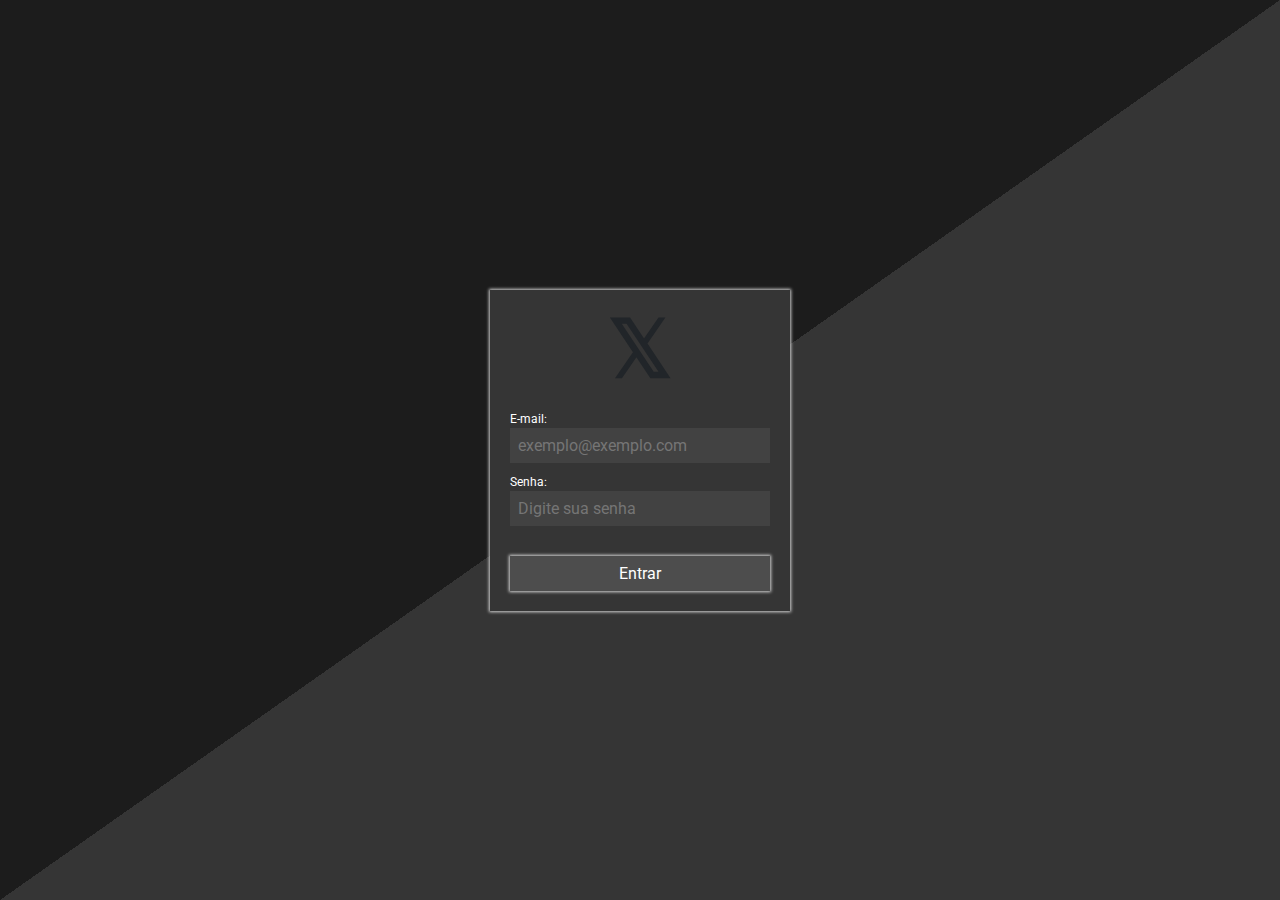
==== login.html @ 918ef443 ":sparkles: Base e Login criados" ====
<!DOCTYPE html>
<html lang="en">

<head>
    <meta charset="UTF-8">
    <meta name="viewport" content="width=device-width, initial-scale=1.0">
    <title>Login</title>
    <link rel="stylesheet" href="https://cdnjs.cloudflare.com/ajax/libs/font-awesome/5.8.2/css/all.min.css" />
    <!-- Latest compiled and minified CSS -->
    <link href="https://cdn.jsdelivr.net/npm/bootstrap@5.3.1/dist/css/bootstrap.min.css" rel="stylesheet" />
    <!-- Latest compiled JavaScript -->
    <script src="https://cdn.jsdelivr.net/npm/bootstrap@5.3.1/dist/js/bootstrap.bundle.min.js"></script>
    <link rel="stylesheet" href="./css/reset.css">
    <link rel="stylesheet" href="./css/base.css">
    <link rel="stylesheet" href="./css/login.css">
</head>

<body>
    <div class="background">
        <div class="container">
            <div class="logo">
                <h1>𝕏</h1>
            </div>
            <div class="error">
                <svg xmlns="http://www.w3.org/2000/svg" width="16" height="16" fill="currentColor"
                    class="bi bi-info-circle" viewBox="0 0 16 16">
                    <path d="M8 15A7 7 0 1 1 8 1a7 7 0 0 1 0 14zm0 1A8 8 0 1 0 8 0a8 8 0 0 0 0 16z" />
                    <path
                        d="m8.93 6.588-2.29.287-.082.38.45.083c.294.07.352.176.288.469l-.738 3.468c-.194.897.105 1.319.808 1.319.545 0 1.178-.252 1.465-.598l.088-.416c-.2.176-.492.246-.686.246-.275 0-.375-.193-.304-.533L8.93 6.588zM9 4.5a1 1 0 1 1-2 0 1 1 0 0 1 2 0z" />
                </svg>
                <i id="error-msg"></i>
            </div>
            <div class="email-input">
                <label for="email">E-mail:</label>
                <input id="email" type="email" placeholder="exemplo@exemplo.com">
            </div>
            <div class="password-input">
                <label for="password">Senha:</label>
                <input id="password" type="password" placeholder="Digite sua senha">
            </div>
            <div class="login-bt">
                <button type="button" class="btn btn-dark login-bt" id="login-bt">Entrar</button>
            </div>
        </div>
        <div class="loading">
            <?xml version="1.0" encoding="utf-8"?>
            <svg xmlns="http://www.w3.org/2000/svg" xmlns:xlink="http://www.w3.org/1999/xlink"
                style="margin: auto; background: none; display: block; shape-rendering: auto;" width="200px"
                height="200px" viewBox="0 0 100 100" preserveAspectRatio="xMidYMid">
                <g transform="rotate(0 50 50)">
                    <rect x="45" y="25" rx="5" ry="5" width="10" height="10" fill="#4d4d4d">
                        <animate attributeName="opacity" values="1;0" keyTimes="0;1" dur="1s" begin="-0.9s"
                            repeatCount="indefinite"></animate>
                    </rect>
                </g>
                <g transform="rotate(36 50 50)">
                    <rect x="45" y="25" rx="5" ry="5" width="10" height="10" fill="#4d4d4d">
                        <animate attributeName="opacity" values="1;0" keyTimes="0;1" dur="1s" begin="-0.8s"
                            repeatCount="indefinite"></animate>
                    </rect>
                </g>
                <g transform="rotate(72 50 50)">
                    <rect x="45" y="25" rx="5" ry="5" width="10" height="10" fill="#4d4d4d">
                        <animate attributeName="opacity" values="1;0" keyTimes="0;1" dur="1s" begin="-0.7s"
                            repeatCount="indefinite"></animate>
                    </rect>
                </g>
                <g transform="rotate(108 50 50)">
                    <rect x="45" y="25" rx="5" ry="5" width="10" height="10" fill="#4d4d4d">
                        <animate attributeName="opacity" values="1;0" keyTimes="0;1" dur="1s" begin="-0.6s"
                            repeatCount="indefinite"></animate>
                    </rect>
                </g>
                <g transform="rotate(144 50 50)">
                    <rect x="45" y="25" rx="5" ry="5" width="10" height="10" fill="#4d4d4d">
                        <animate attributeName="opacity" values="1;0" keyTimes="0;1" dur="1s" begin="-0.5s"
                            repeatCount="indefinite"></animate>
                    </rect>
                </g>
                <g transform="rotate(180 50 50)">
                    <rect x="45" y="25" rx="5" ry="5" width="10" height="10" fill="#4d4d4d">
                        <animate attributeName="opacity" values="1;0" keyTimes="0;1" dur="1s" begin="-0.4s"
                            repeatCount="indefinite"></animate>
                    </rect>
                </g>
                <g transform="rotate(216 50 50)">
                    <rect x="45" y="25" rx="5" ry="5" width="10" height="10" fill="#4d4d4d">
                        <animate attributeName="opacity" values="1;0" keyTimes="0;1" dur="1s" begin="-0.3s"
                            repeatCount="indefinite"></animate>
                    </rect>
                </g>
                <g transform="rotate(252 50 50)">
                    <rect x="45" y="25" rx="5" ry="5" width="10" height="10" fill="#4d4d4d">
                        <animate attributeName="opacity" values="1;0" keyTimes="0;1" dur="1s" begin="-0.2s"
                            repeatCount="indefinite"></animate>
                    </rect>
                </g>
                <g transform="rotate(288 50 50)">
                    <rect x="45" y="25" rx="5" ry="5" width="10" height="10" fill="#4d4d4d">
                        <animate attributeName="opacity" values="1;0" keyTimes="0;1" dur="1s" begin="-0.1s"
                            repeatCount="indefinite"></animate>
                    </rect>
                </g>
                <g transform="rotate(324 50 50)">
                    <rect x="45" y="25" rx="5" ry="5" width="10" height="10" fill="#4d4d4d">
                        <animate attributeName="opacity" values="1;0" keyTimes="0;1" dur="1s" begin="0s"
                            repeatCount="indefinite"></animate>
                    </rect>
                </g>
                <!-- [ldio] generated by https://loading.io/ -->
            </svg>
        </div>
    </div>
</body>
<script src="./js/base.js"></script>
<script src="./js/login.js"></script>

</html>
---- css/base.css ----
@import url('https://fonts.googleapis.com/css2?family=Roboto:ital,wght@0,100;0,300;0,400;0,500;0,700;0,900;1,100;1,300;1,400;1,500;1,700;1,900&display=swap');

:root {
    --background-color: #1c1c1c;
    --main-color: #353535;
    --button-color: #4d4d4d;
}

html, body {
    width: 100%;
    height: 100%;
    background-color: var(--background-color);
    font-family: 'Roboto', sans-serif;
}
---- css/login.css ----
.background {
    display: flex;
    align-items: center;
    justify-content: center;
    width: 100%;
    height: 100%;
    background-color: var(--background-color);
    background-image: linear-gradient(to bottom right, var(--background-color) 50%, var(--main-color) 50%);
}

.container {
    width: 300px;
    height: auto;
    border: 0px;
    margin: auto;
    padding: 20px;
    background-color: var(--main-color);
    box-shadow: 0 0 3px 1px rgba(255, 255, 255, 0.8);
}

.logo {
    text-align: center;
    font-size: 80px;
    font-weight: bolder;
    margin-bottom: 20px;
    user-select: none;
}

label {
    font-size: 12px;
    color: white;
    margin-bottom: 3px;
}

input {
    padding: 8px;
    width: 100%;
    border: 0px;
    color: white;
    outline: none;
    background-color: #424242;
    margin-bottom: 10px;
}

.login-bt {
    width: 100%;
    margin-top: 10px;
    margin-bottom: 10px;
    height: 35px;
    border-radius: 0px;
}

.login-bt button {
    box-shadow: 0 0 3px 1px rgba(255, 255, 255, 0.8);
    background-color: var(--button-color);
    border: 0px;
}

.login-bt button:active {
    transform: scale(0.98,0.98);
}

.loading {
    position:   fixed;
    align-self: flex-end;
    transform: scale(0.5,0.5);
    display: none;
}

.error {
    display: none;
    background-color: #5e3131;
    border: solid rgba(0, 0, 0, 0.3);
    border-width: 1px;
    border-radius: 5px;
    height: 30px;
    align-items: center;
    color: rgba(255, 255, 255, 0.8);
    font-size: small;
    margin-bottom: 5px;
}

.bi-info-circle {
    margin-right: 5px;
    margin-left: 10px;
}
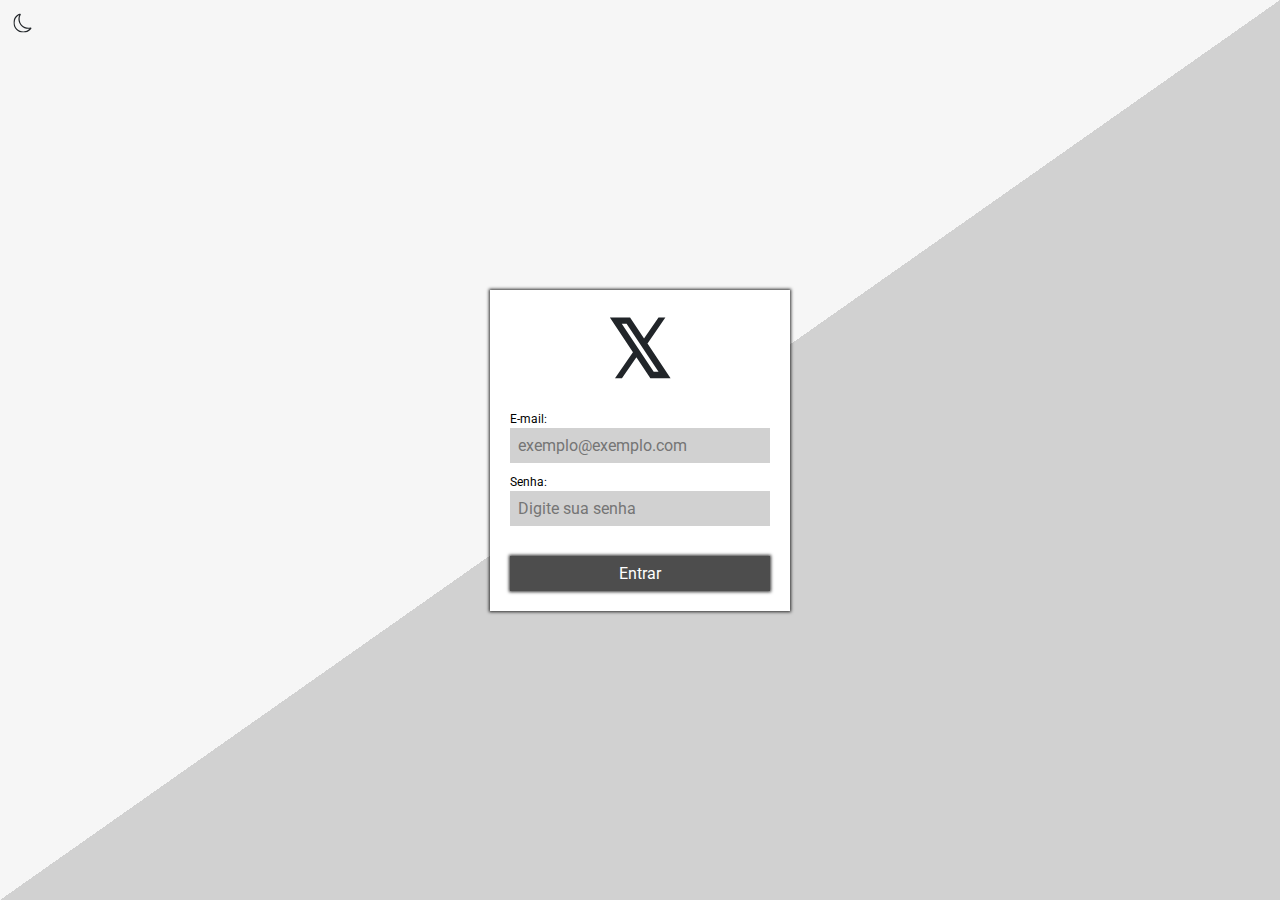
==== commit 106a6c75: ":sparkles: Adicionado dark mode no Login e troca entre paginas" ====
--- a/login.html
+++ b/login.html
@@ -1,5 +1,5 @@
 <!DOCTYPE html>
-<html lang="en">
+<html lang="en" data-bs-theme="light">
 
 <head>
     <meta charset="UTF-8">
@@ -16,7 +16,17 @@
 </head>
 
 <body>
-    <div class="background">
+    <div class="toggle-dark">
+        <svg xmlns="http://www.w3.org/2000/svg" width="16" height="16" fill="currentColor"
+            class="bi bi-moon" viewBox="0 0 16 16">
+            <path
+                d="M6 .278a.768.768 0 0 1 .08.858 7.208 7.208 0 0 0-.878 3.46c0 4.021 3.278 7.277 7.318 7.277.527 0 1.04-.055 1.533-.16a.787.787 0 0 1 .81.316.733.733 0 0 1-.031.893A8.349 8.349 0 0 1 8.344 16C3.734 16 0 12.286 0 7.71 0 4.266 2.114 1.312 5.124.06A.752.752 0 0 1 6 .278zM4.858 1.311A7.269 7.269 0 0 0 1.025 7.71c0 4.02 3.279 7.276 7.319 7.276a7.316 7.316 0 0 0 5.205-2.162c-.337.042-.68.063-1.029.063-4.61 0-8.343-3.714-8.343-8.29 0-1.167.242-2.278.681-3.286z" />
+        </svg>
+        <svg xmlns="http://www.w3.org/2000/svg" width="16" height="16" fill="currentColor" class="bi bi-sun" viewBox="0 0 16 16">
+            <path d="M8 11a3 3 0 1 1 0-6 3 3 0 0 1 0 6zm0 1a4 4 0 1 0 0-8 4 4 0 0 0 0 8zM8 0a.5.5 0 0 1 .5.5v2a.5.5 0 0 1-1 0v-2A.5.5 0 0 1 8 0zm0 13a.5.5 0 0 1 .5.5v2a.5.5 0 0 1-1 0v-2A.5.5 0 0 1 8 13zm8-5a.5.5 0 0 1-.5.5h-2a.5.5 0 0 1 0-1h2a.5.5 0 0 1 .5.5zM3 8a.5.5 0 0 1-.5.5h-2a.5.5 0 0 1 0-1h2A.5.5 0 0 1 3 8zm10.657-5.657a.5.5 0 0 1 0 .707l-1.414 1.415a.5.5 0 1 1-.707-.708l1.414-1.414a.5.5 0 0 1 .707 0zm-9.193 9.193a.5.5 0 0 1 0 .707L3.05 13.657a.5.5 0 0 1-.707-.707l1.414-1.414a.5.5 0 0 1 .707 0zm9.193 2.121a.5.5 0 0 1-.707 0l-1.414-1.414a.5.5 0 0 1 .707-.707l1.414 1.414a.5.5 0 0 1 0 .707zM4.464 4.465a.5.5 0 0 1-.707 0L2.343 3.05a.5.5 0 1 1 .707-.707l1.414 1.414a.5.5 0 0 1 0 .708z"/>
+          </svg>
+    </div>
+    <div class="background" id="background">
         <div class="container">
             <div class="logo">
                 <h1>𝕏</h1>
--- a/css/base.css
+++ b/css/base.css
@@ -4,11 +4,12 @@
     --background-color: #1c1c1c;
     --main-color: #353535;
     --button-color: #4d4d4d;
+    --darkmode-shadow: 255,255,255;
+    --lightmode-shadow: 0,0,0;
 }
 
 html, body {
     width: 100%;
     height: 100%;
-    background-color: var(--background-color);
     font-family: 'Roboto', sans-serif;
 }--- a/css/login.css
+++ b/css/login.css
@@ -4,8 +4,7 @@
     justify-content: center;
     width: 100%;
     height: 100%;
-    background-color: var(--background-color);
-    background-image: linear-gradient(to bottom right, var(--background-color) 50%, var(--main-color) 50%);
+    background-image: linear-gradient(to bottom right, #f6f6f6 50%, #d1d1d1 50%);
 }
 
 .container {
@@ -14,8 +13,8 @@
     border: 0px;
     margin: auto;
     padding: 20px;
-    background-color: var(--main-color);
-    box-shadow: 0 0 3px 1px rgba(255, 255, 255, 0.8);
+    background-color: #fff;
+    box-shadow: 0 0 3px 1px rgba(0, 0, 0, 0.8);
 }
 
 .logo {
@@ -28,7 +27,7 @@
 
 label {
     font-size: 12px;
-    color: white;
+    color: black;
     margin-bottom: 3px;
 }
 
@@ -36,9 +35,9 @@
     padding: 8px;
     width: 100%;
     border: 0px;
-    color: white;
+    color: black;
     outline: none;
-    background-color: #424242;
+    background-color: #d1d1d1;
     margin-bottom: 10px;
 }
 
@@ -51,7 +50,7 @@
 }
 
 .login-bt button {
-    box-shadow: 0 0 3px 1px rgba(255, 255, 255, 0.8);
+    box-shadow: 0 0 3px 1px rgba(0, 0, 0, 0.8);
     background-color: var(--button-color);
     border: 0px;
 }
@@ -83,4 +82,24 @@
 .bi-info-circle {
     margin-right: 5px;
     margin-left: 10px;
+}
+
+.toggle-dark {
+    position: absolute;
+    margin-top: 15px;
+    margin-left: 15px;
+    display: flex;
+    align-items: center;
+}
+
+.bi-moon, .bi-sun {
+    user-select: none;
+    transform: scale(1.2,1.2);
+    position: relative;
+    display: none;
+}
+
+.bi-moon:hover, .bi-sun:hover {
+    cursor: pointer;
+    transform: scale(1.3,1.3);
 }